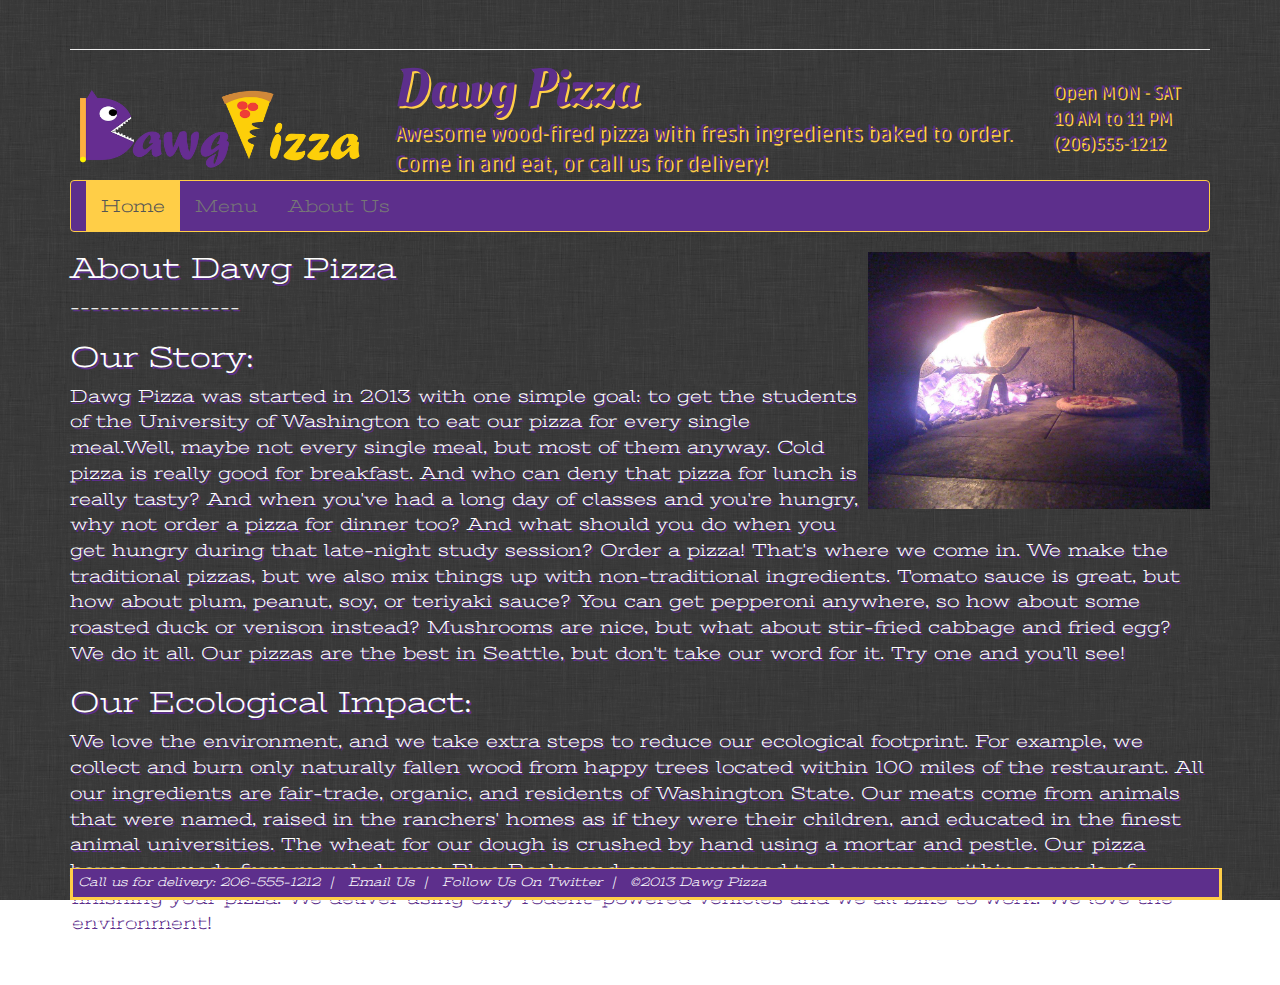
==== about.html @ 9ad29122 "getting ready to style the site" ====
<!doctype html>
<html>
	<head>
		<meta charset="UTF-8">
		<meta name="description" content="Dawg Pizza">
		<meta name="author" content="ttulga">
		<meta name="viewport" content="width=device-width, intial-scale=1.0"> 
		<title>Dawg Pizza</title>
		<link rel="shortcut icon" href="img/logo.png">

		<!-- hot link to Bootstrap stylesheet -->
		<link rel="stylesheet" href="https://netdna.bootstrapcdn.com/bootstrap/3.0.0/css/bootstrap.min.css">

		<link rel="stylesheet" href="css/styles.css">
	</head>
	<body>
		<div class="container">
			<header>
				<div class="page-header">
					<a href="index.html"><img class="logo" src="img/logo.png" alt="logo"></a>

					<div class="description">
						<h1 tabindex="5">Dawg Pizza</h1>
						<p>Awesome wood-fired pizza with fresh ingredients baked to order.</p> 
						<p>Come in and eat, or call us for delivery!</p>
					</div>	

					<div class="hours" tabindex="6">
						<p>Open MON - SAT</p> 
						<p>10 AM to 11 PM</p> 
						<p>(206)555-1212</p>
					</div>
				</div>

				<nav class="navbar navbar-default" role="navigation">
	                <div class="navbar-header">
	                    <button type="button" class="navbar-toggle" data-toggle="collapse" data-target=".dawgpizza-navbar-menu">
	                        <span class="sr-only">Toggle Navigation</span>
	                        <span class="icon-bar"></span>
	                        <span class="icon-bar"></span>
	                        <span class="icon-bar"></span>
	                    </button>
	                </div>

	                <div class="collapse navbar-collapse dawgpizza-navbar-menu">
	                    <ul class="nav navbar-nav">
	                        <li class="active"><a href="index.html">Home</a></li>
	                        <li><a href="menu.html">Menu</a></li>
	                        <li><a href="about.html">About Us</a></li>          
	                    </ul>
	                </div>
	            </nav>
	        </header>

			<img class="order" src="img/pizza-oven.jpg" alt="pizza">

			<!-- kept about list as h2 and p because for this case, dl's, dt's, and dd's had child element and div issues and overall I did not like using them -->
			<div class="about-content">
				<h2>About Dawg Pizza</h2>
				<p>-----------------</p>
				<h2>Our Story:</h2>
					<p>Dawg Pizza was started in 2013 with one simple goal: to get the students of the University of Washington to eat our pizza for every single meal.Well, maybe not every single meal, but most of them anyway. Cold pizza is really good for breakfast. And who can deny that pizza for lunch is really tasty? And when you've had a long day of classes and you're hungry, why not order a pizza for dinner too? And what should you do when you get hungry during that late-night study session? Order a pizza! That's where we come in.

					We make the traditional pizzas, but we also mix things up with non-traditional ingredients. Tomato sauce is great, but how about plum, peanut, soy, or teriyaki sauce? You can get pepperoni anywhere, so how about some roasted duck or venison instead? Mushrooms are nice, but what about stir-fried cabbage and fried egg? We do it all.

					Our pizzas are the best in Seattle, but don't take our word for it. Try one and you'll see!</p>

				<h2>Our Ecological Impact:</h2>
					<p>We love the environment, and we take extra steps to reduce our ecological footprint. For example, we collect and burn only naturally fallen wood from happy trees located within 100 miles of the restaurant. All our ingredients are fair-trade, organic, and residents of Washington State. Our meats come from animals that were named, raised in the ranchers' homes as if they were their children, and educated in the finest animal universities. The wheat for our dough is crushed by hand using a mortar and pestle. Our pizza boxes are made from recycled exam Blue Books and are guaranteed to decompose within seconds of finishing your pizza. We deliver using only rodent-powered vehicles and we all bike to work. We love the environment!</p>
			</div>

			<!-- used wrapper div (credit to Staffan) to keep footer box fixed to max width of rest of container -->
			<div class="wrapper">
				<div class="footer">
					<!-- &nbsp allows the spacing to stay -->
					<p>Call us for delivery: 206-555-1212&nbsp;  |   </p>
					<p><a class="hyperlink" href="mailto:dawgpizzaseattle@gmail.com">Email Us&nbsp;  |   </a></p>
					<p><a class="hyperlink" href="twitter.com/DawgPizzaSea">Follow Us On Twitter&nbsp;   |   </a></p>
					<p>&copy;2013 Dawg Pizza</p>
				</div>
			</div>
    	</div>

    	<!-- hot links to Bootstrap JavaScript and jQuery (required by Bootstrap) -->
        <script src="https://ajax.googleapis.com/ajax/libs/jquery/1.10.2/jquery.min.js"></script>
        <script src="https://netdna.bootstrapcdn.com/bootstrap/3.0.0/js/bootstrap.min.js"></script>
	</body>
</html>
---- css/styles.css ----
@import url(http://fonts.googleapis.com/css?family=Stint+Ultra+Expanded);
@import url(http://fonts.googleapis.com/css?family=Oleo+Script:400,700);
@import url(http://fonts.googleapis.com/css?family=Ruda:400,900);

/* ---------JavaScript--------- */
.template-pizza {
    display: none;
}

/* ---------header--------- */
body {
	background-image: url(../img/demo.png);
	background-attachment: fixed;
	font-family: 'Stint Ultra Expanded', sans-serif;
	font-size: 18px;
}

.navbar {
	background-color: #5D2F8C;
	clear: both;
	border-color: #FFCE47!important;
}

.active a {
	background-color: #FFCE47 !important;
} 

.page-header img {
	float: left;
	width: 300px;
	height: 100px;
	margin-top: 40px;

	display: inline-block;
	padding: 10px;
	-webkit-transition: all 0.2s ease;
	-moz-transition: all 0.2s ease;
	-o-transition: all 0.2s ease;
	-ms-transition: all 0.2s ease;
	transition: all 0.2 ease;

}

:focus {
	color: #EF3737;
}
.page-header {
	font-family: 'Ruda', sans-serif;
	color: #5D2F8C;
	text-shadow: 2px 2px #FFCE47;
}

.hours {
	float: right;
	margin-top: 40px;
	margin-right: 30px;
}

.description {
	float: left;
	margin-top: 20px;
	margin-left: 25px;
}

.description h1 {
	font-family: 'Oleo Script', sans-serif;
	font-size: 300%;
	margin-bottom: 0px;
	margin-top: 0px;
}

h2, h3 {
	font-family: 'Stint Ultra Expanded', sans-serif;
}

.description p {
	font-size: 115%;
}
/* animation */
.page-header img:hover {
	box-shadow: 2px, 2px, 6px #555;
	-webkit-transform: scale(1.2);
	-moz-transform: scale(1.2);
	-o-transform: scale(1.2);
	-ms-transform: scale(1.2);
	transform: scale(1.2);
}


/* ---------Home--------- */
address p,
.row,
.about-content,
.footer p,
.hyperlink:hover {
	color: #FFF;
}

.video {
	float: right;
}

.map {
	margin-bottom: 100px;
}

/* deleted margin bottom that came from bootstrap */
p {
	margin: 0px;
}

.order {
	width: 30%;
	float: right;
	margin-left: 10px;
	margin-bottom: 10px;
}

.row,
.about-content,
address {
	margin-bottom: 50px;
	text-shadow: 2px 2px #5D2F8C;
}

/* ---------Footer--------- */
.wrapper {
	width: 90%;
	max-width: 1170px;
	margin-left: auto;
	margin-right: auto;
	position: fixed;
	bottom: 0px;
}

.footer {
	clear: both;
	border-style:solid;
	border-top:thin double;
	border-color: #FFCE47;
	font-style: italic;
	font-size: 70%;
	background-color: #5D2F8C;
	position: relative;
	width: 100%;
}

.footer p {
	display: inline-block;
	padding: 5px;
}

small {
	text-decoration: none;
	color: #FFF;
}

.hyperlink {
	text-decoration: none;
	color: #FFF;
}
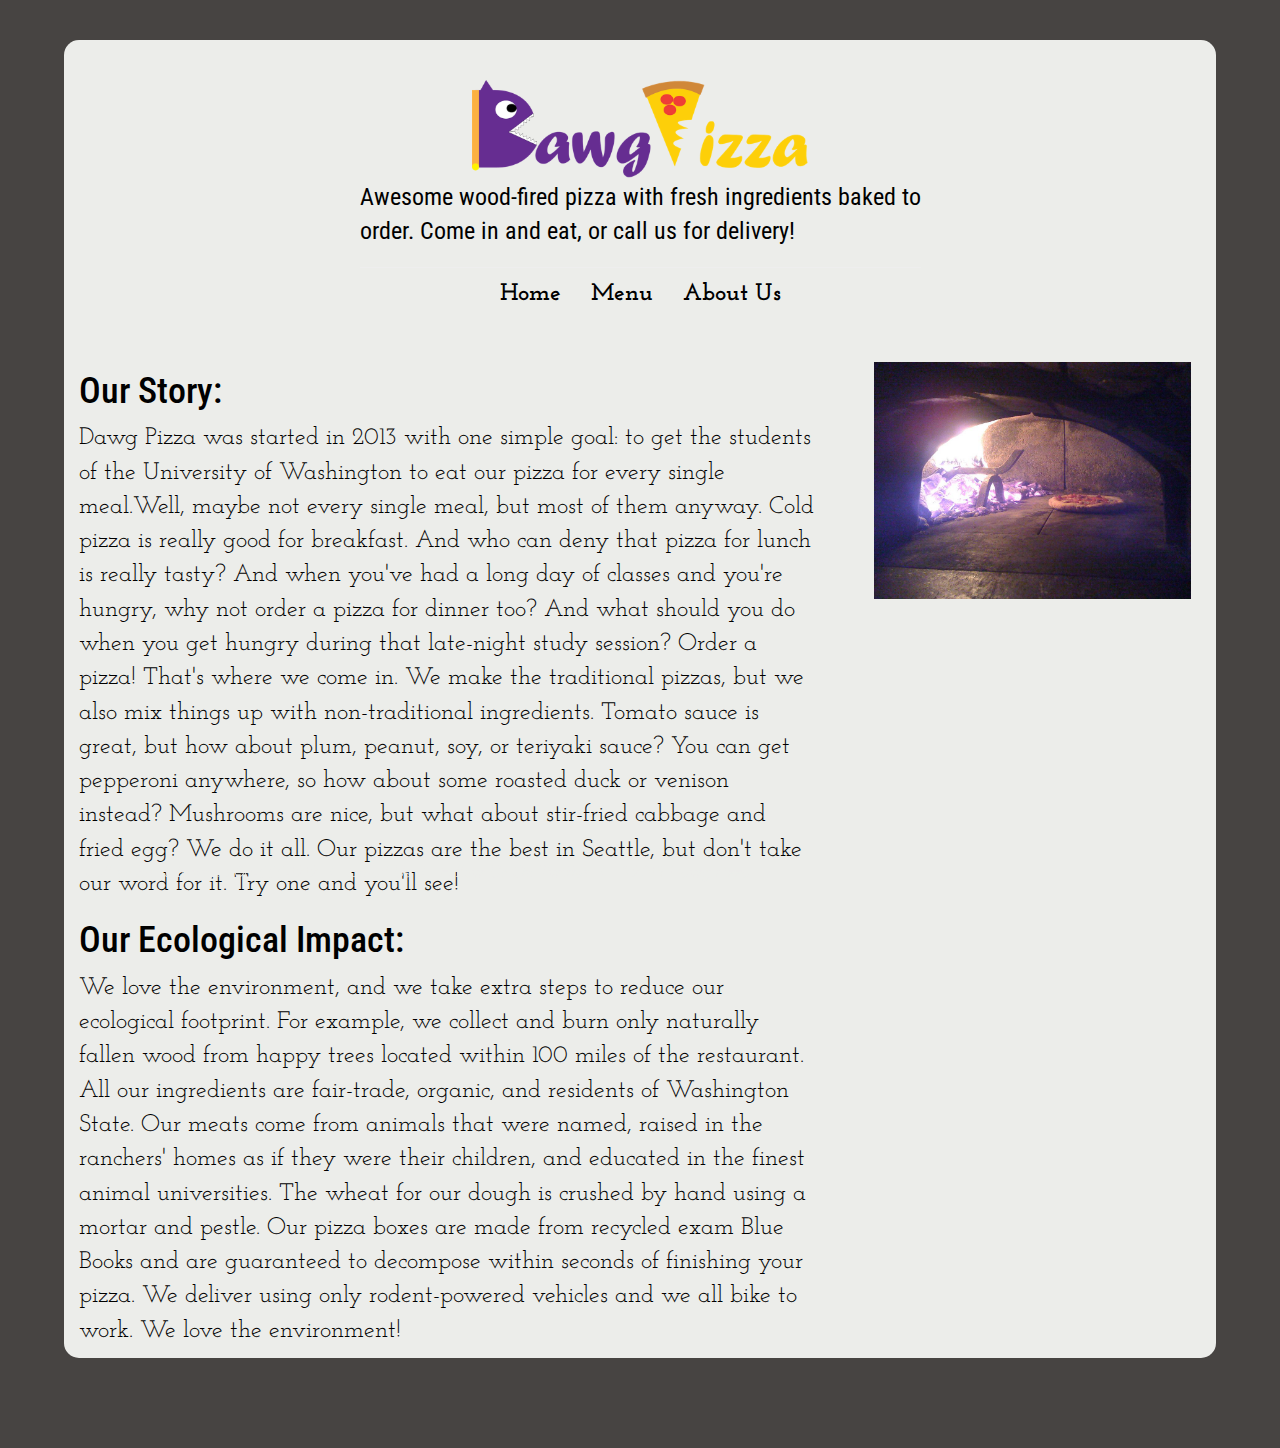
==== commit c32a77c9: "just need to fix homepage" ====
--- a/about.html
+++ b/about.html
@@ -20,16 +20,8 @@
 					<a href="index.html"><img class="logo" src="img/logo.png" alt="logo"></a>
 
 					<div class="description">
-						<h1 tabindex="5">Dawg Pizza</h1>
-						<p>Awesome wood-fired pizza with fresh ingredients baked to order.</p> 
-						<p>Come in and eat, or call us for delivery!</p>
+						<p>Awesome wood-fired pizza with fresh ingredients baked to order. Come in and eat, or call us for delivery!</p>
 					</div>	
-
-					<div class="hours" tabindex="6">
-						<p>Open MON - SAT</p> 
-						<p>10 AM to 11 PM</p> 
-						<p>(206)555-1212</p>
-					</div>
 				</div>
 
 				<nav class="navbar navbar-default" role="navigation">
@@ -55,18 +47,18 @@
 			<img class="order" src="img/pizza-oven.jpg" alt="pizza">
 
 			<!-- kept about list as h2 and p because for this case, dl's, dt's, and dd's had child element and div issues and overall I did not like using them -->
-			<div class="about-content">
-				<h2>About Dawg Pizza</h2>
-				<p>-----------------</p>
-				<h2>Our Story:</h2>
-					<p>Dawg Pizza was started in 2013 with one simple goal: to get the students of the University of Washington to eat our pizza for every single meal.Well, maybe not every single meal, but most of them anyway. Cold pizza is really good for breakfast. And who can deny that pizza for lunch is really tasty? And when you've had a long day of classes and you're hungry, why not order a pizza for dinner too? And what should you do when you get hungry during that late-night study session? Order a pizza! That's where we come in.
+			<div class="row">
+				<div class="col-md-8">
+					<h1>Our Story:</h1>
+						<p>Dawg Pizza was started in 2013 with one simple goal: to get the students of the University of Washington to eat our pizza for every single meal.Well, maybe not every single meal, but most of them anyway. Cold pizza is really good for breakfast. And who can deny that pizza for lunch is really tasty? And when you've had a long day of classes and you're hungry, why not order a pizza for dinner too? And what should you do when you get hungry during that late-night study session? Order a pizza! That's where we come in.
 
-					We make the traditional pizzas, but we also mix things up with non-traditional ingredients. Tomato sauce is great, but how about plum, peanut, soy, or teriyaki sauce? You can get pepperoni anywhere, so how about some roasted duck or venison instead? Mushrooms are nice, but what about stir-fried cabbage and fried egg? We do it all.
+						We make the traditional pizzas, but we also mix things up with non-traditional ingredients. Tomato sauce is great, but how about plum, peanut, soy, or teriyaki sauce? You can get pepperoni anywhere, so how about some roasted duck or venison instead? Mushrooms are nice, but what about stir-fried cabbage and fried egg? We do it all.
 
-					Our pizzas are the best in Seattle, but don't take our word for it. Try one and you'll see!</p>
+						Our pizzas are the best in Seattle, but don't take our word for it. Try one and you'll see!</p>
 
-				<h2>Our Ecological Impact:</h2>
-					<p>We love the environment, and we take extra steps to reduce our ecological footprint. For example, we collect and burn only naturally fallen wood from happy trees located within 100 miles of the restaurant. All our ingredients are fair-trade, organic, and residents of Washington State. Our meats come from animals that were named, raised in the ranchers' homes as if they were their children, and educated in the finest animal universities. The wheat for our dough is crushed by hand using a mortar and pestle. Our pizza boxes are made from recycled exam Blue Books and are guaranteed to decompose within seconds of finishing your pizza. We deliver using only rodent-powered vehicles and we all bike to work. We love the environment!</p>
+					<h1>Our Ecological Impact:</h1>
+						<p>We love the environment, and we take extra steps to reduce our ecological footprint. For example, we collect and burn only naturally fallen wood from happy trees located within 100 miles of the restaurant. All our ingredients are fair-trade, organic, and residents of Washington State. Our meats come from animals that were named, raised in the ranchers' homes as if they were their children, and educated in the finest animal universities. The wheat for our dough is crushed by hand using a mortar and pestle. Our pizza boxes are made from recycled exam Blue Books and are guaranteed to decompose within seconds of finishing your pizza. We deliver using only rodent-powered vehicles and we all bike to work. We love the environment!</p>
+				</div>
 			</div>
 
 			<!-- used wrapper div (credit to Staffan) to keep footer box fixed to max width of rest of container -->
--- a/css/styles.css
+++ b/css/styles.css
@@ -1,127 +1,140 @@
-@import url(http://fonts.googleapis.com/css?family=Stint+Ultra+Expanded);
-@import url(http://fonts.googleapis.com/css?family=Oleo+Script:400,700);
-@import url(http://fonts.googleapis.com/css?family=Ruda:400,900);
+@import url(http://fonts.googleapis.com/css?family=Roboto+Condensed:700);
+@import url(http://fonts.googleapis.com/css?family=Josefin+Slab);
+
 
 /* ---------JavaScript--------- */
 .template-pizza {
     display: none;
 }
 
+/* use more of a solid color due to feeback */
+body {
+	/*background-image: url(../img/background4.png);
+	background-attachment: fixed;*/
+	background-color: #474442;
+	font-family: 'Josefin Slab', serif;
+	font-size: 24px;
+	color: #000 !important;
+}
+
+.container {
+	width: 90%;
+	background-color: #ECEDEA;
+	margin: 0 auto;
+	margin-top: 40px;
+	margin-bottom: 90px;
+	border-radius: 15px;
+}
+
+img {
+	display: block;
+}
+
+:focus {
+	color: red;
+}
+
 /* ---------header--------- */
-body {
-	background-image: url(../img/demo.png);
-	background-attachment: fixed;
-	font-family: 'Stint Ultra Expanded', sans-serif;
-	font-size: 18px;
+header {
+	width: 50%;
+	margin: 0 auto;
+	clear: both;
+}
+
+.page-header {
+	font-family: 'Roboto Condensed', sans-serif;
+	margin-bottom: 0;
+}
+
+.description {
+	margin: 0 auto !important;
 }
 
 .navbar {
-	background-color: #5D2F8C;
+	background-color: transparent;
+	border-color: transparent;
 	clear: both;
-	border-color: #FFCE47!important;
+	text-align: center;
 }
 
 .active a {
-	background-color: #FFCE47 !important;
+	background-color: transparent !important;
 } 
 
-.page-header img {
-	float: left;
-	width: 300px;
-	height: 100px;
-	margin-top: 40px;
-
+ul {
 	display: inline-block;
-	padding: 10px;
-	-webkit-transition: all 0.2s ease;
-	-moz-transition: all 0.2s ease;
-	-o-transition: all 0.2s ease;
-	-ms-transition: all 0.2s ease;
-	transition: all 0.2 ease;
-
+	margin: 0 auto !important;
+	float: none !important;
 }
 
-:focus {
-	color: #EF3737;
+li a {
+	color: #000 !important;
+	font-weight: bold !important;
 }
-.page-header {
-	font-family: 'Ruda', sans-serif;
-	color: #5D2F8C;
-	text-shadow: 2px 2px #FFCE47;
+
+li a:hover {
+	text-decoration: underline !important;
+}
+
+.page-header img {
+	width: 60%;
+	margin-top: 20px;
+	display: block;
+	margin: 0 auto;
+}
+
+/* ---------Home--------- */
+.home-picture {
+	width: 80%;
+	display: block;
+    margin-left: auto;
+    margin-right: auto;
+    clear: both;
 }
 
 .hours {
-	float: right;
-	margin-top: 40px;
-	margin-right: 30px;
-}
-
-.description {
 	float: left;
-	margin-top: 20px;
-	margin-left: 25px;
-}
-
-.description h1 {
-	font-family: 'Oleo Script', sans-serif;
-	font-size: 300%;
-	margin-bottom: 0px;
-	margin-top: 0px;
-}
-
-h2, h3 {
-	font-family: 'Stint Ultra Expanded', sans-serif;
-}
-
-.description p {
-	font-size: 115%;
-}
-/* animation */
-.page-header img:hover {
-	box-shadow: 2px, 2px, 6px #555;
-	-webkit-transform: scale(1.2);
-	-moz-transform: scale(1.2);
-	-o-transform: scale(1.2);
-	-ms-transform: scale(1.2);
-	transform: scale(1.2);
-}
-
-
-/* ---------Home--------- */
-address p,
-.row,
-.about-content,
-.footer p,
-.hyperlink:hover {
-	color: #FFF;
 }
 
 .video {
 	float: right;
 }
 
+iframe {
+	width: 300px;
+	height: 225px;	
+}
+
 .map {
 	margin-bottom: 100px;
+	clear: both;
 }
 
-/* deleted margin bottom that came from bootstrap */
-p {
-	margin: 0px;
-}
-
+/* ---------About--------- */
 .order {
 	width: 30%;
 	float: right;
-	margin-left: 10px;
-	margin-bottom: 10px;
+	padding: 10px;
+	clear: both;
 }
 
-.row,
-.about-content,
+/* float none to align pictures next to colomns */
+.col-md-8 {
+	float: none;
+}
+
 address {
 	margin-bottom: 50px;
-	text-shadow: 2px 2px #5D2F8C;
+	clear: both;
+	float: left;
 }
+
+/* overriding bootstrap font for h1,h2... */
+h1, h2 {
+	font-family: 'Roboto Condensed', sans-serif;
+}
+
+/* ---------Menu--------- */
 
 /* ---------Footer--------- */
 .wrapper {
@@ -135,14 +148,11 @@
 
 .footer {
 	clear: both;
-	border-style:solid;
-	border-top:thin double;
-	border-color: #FFCE47;
 	font-style: italic;
 	font-size: 70%;
-	background-color: #5D2F8C;
 	position: relative;
 	width: 100%;
+	color: #ECEDEA;
 }
 
 .footer p {
@@ -150,12 +160,17 @@
 	padding: 5px;
 }
 
-small {
+small a {
 	text-decoration: none;
-	color: #FFF;
+	color: #000;
 }
 
 .hyperlink {
 	text-decoration: none;
-	color: #FFF;
+	color: #ECEDEA;
 }
+
+.hyperlink:hover {
+	color: blue;
+	text-decoration: none;
+}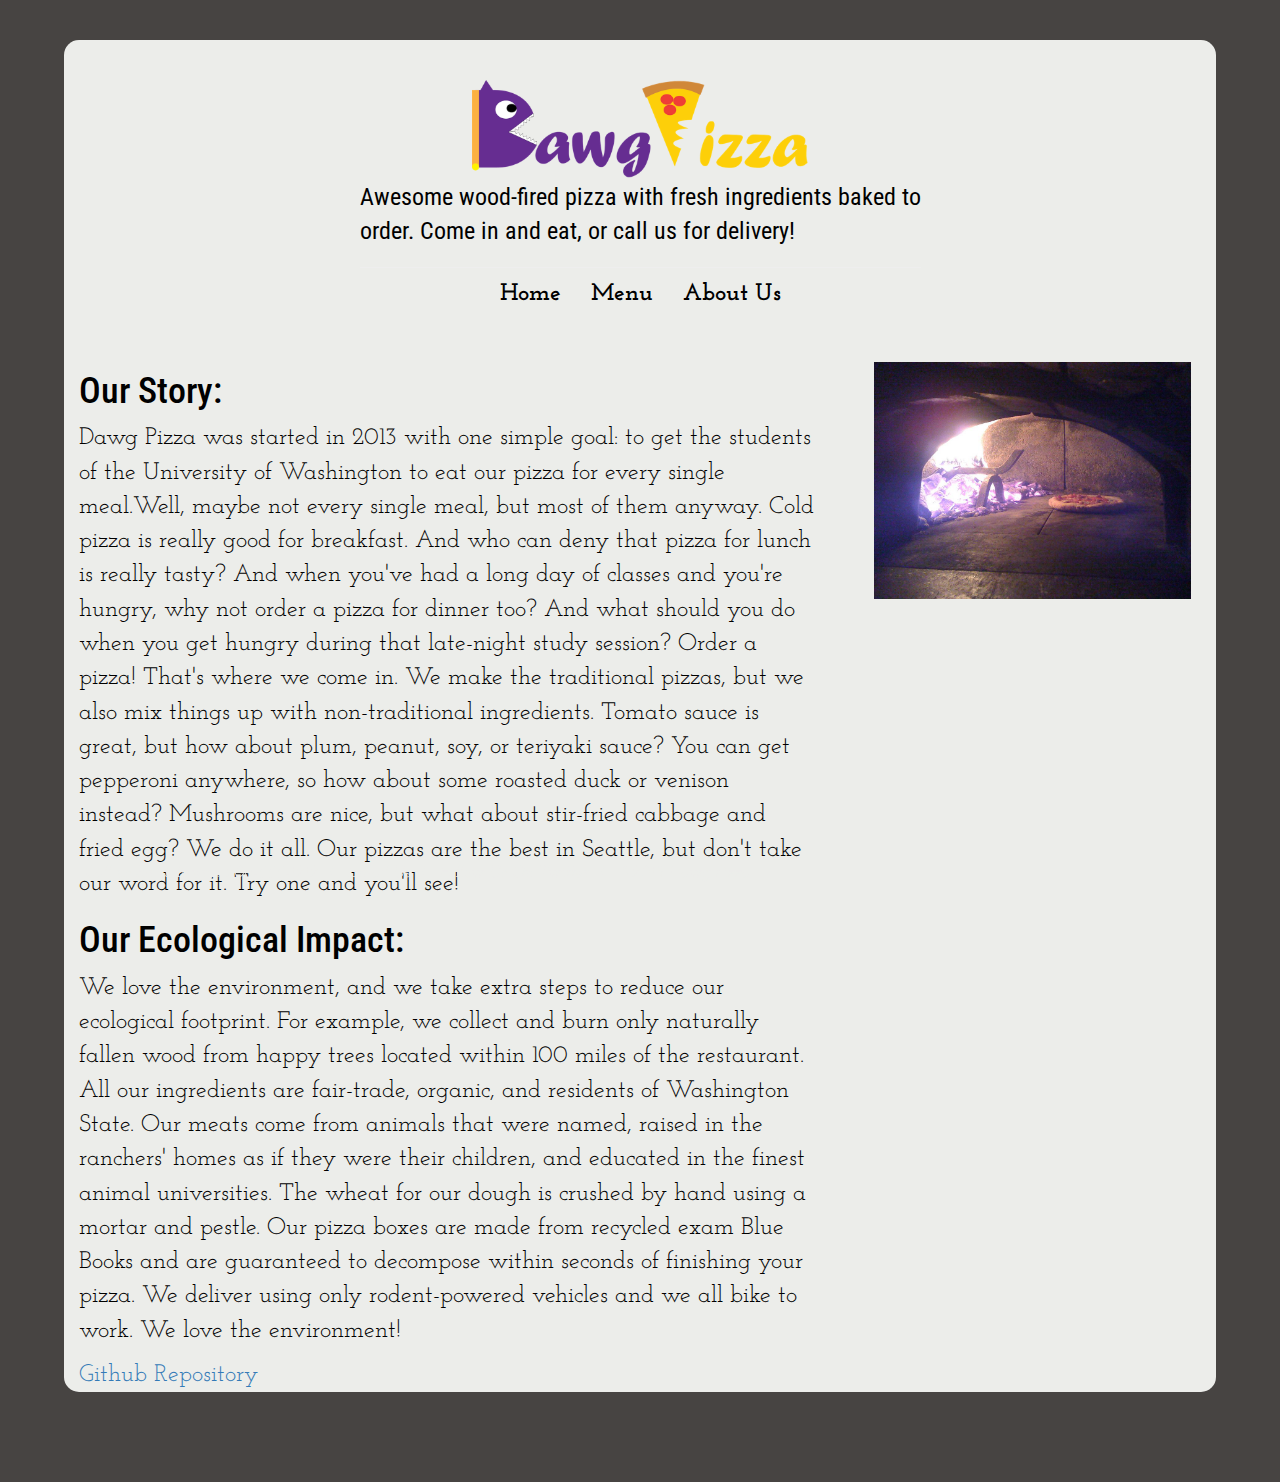
==== commit df2364d4: "linked to repo" ====
--- a/about.html
+++ b/about.html
@@ -18,7 +18,6 @@
 			<header>
 				<div class="page-header">
 					<a href="index.html"><img class="logo" src="img/logo.png" alt="logo"></a>
-
 					<div class="description">
 						<p>Awesome wood-fired pizza with fresh ingredients baked to order. Come in and eat, or call us for delivery!</p>
 					</div>	
@@ -71,7 +70,8 @@
 					<p>&copy;2013 Dawg Pizza</p>
 				</div>
 			</div>
-    	</div>
+			<a href="https://github.com/ttulga">Github Repository</a>
+    	</div> <!-- container -->
 
     	<!-- hot links to Bootstrap JavaScript and jQuery (required by Bootstrap) -->
         <script src="https://ajax.googleapis.com/ajax/libs/jquery/1.10.2/jquery.min.js"></script>
--- a/css/styles.css
+++ b/css/styles.css
@@ -9,8 +9,6 @@
 
 /* use more of a solid color due to feeback */
 body {
-	/*background-image: url(../img/background4.png);
-	background-attachment: fixed;*/
 	background-color: #474442;
 	font-family: 'Josefin Slab', serif;
 	font-size: 24px;
@@ -46,6 +44,7 @@
 	margin-bottom: 0;
 }
 
+/* used !important to override a lot of bootstraps styles */
 .description {
 	margin: 0 auto !important;
 }
@@ -61,6 +60,7 @@
 	background-color: transparent !important;
 } 
 
+/* float: none to clear bootstrap float, clear: both did not work */
 ul {
 	display: inline-block;
 	margin: 0 auto !important;
@@ -85,19 +85,9 @@
 
 /* ---------Home--------- */
 .home-picture {
-	width: 80%;
-	display: block;
-    margin-left: auto;
-    margin-right: auto;
-    clear: both;
-}
-
-.hours {
-	float: left;
-}
-
-.video {
-	float: right;
+	width: 45%;
+    margin: 0 auto;
+    margin-bottom: 300px;
 }
 
 iframe {
@@ -105,10 +95,11 @@
 	height: 225px;	
 }
 
-.map {
-	margin-bottom: 100px;
-	clear: both;
+.left {
+	position: absolute;
+	top: 350px;
 }
+
 
 /* ---------About--------- */
 .order {
@@ -125,8 +116,6 @@
 
 address {
 	margin-bottom: 50px;
-	clear: both;
-	float: left;
 }
 
 /* overriding bootstrap font for h1,h2... */
@@ -162,7 +151,7 @@
 
 small a {
 	text-decoration: none;
-	color: #000;
+	color: #000 !important;
 }
 
 .hyperlink {
@@ -173,4 +162,10 @@
 .hyperlink:hover {
 	color: blue;
 	text-decoration: none;
+}
+
+@media screen and (max-width: 768px) {
+	.map, .video {
+		display: none;
+	}
 }